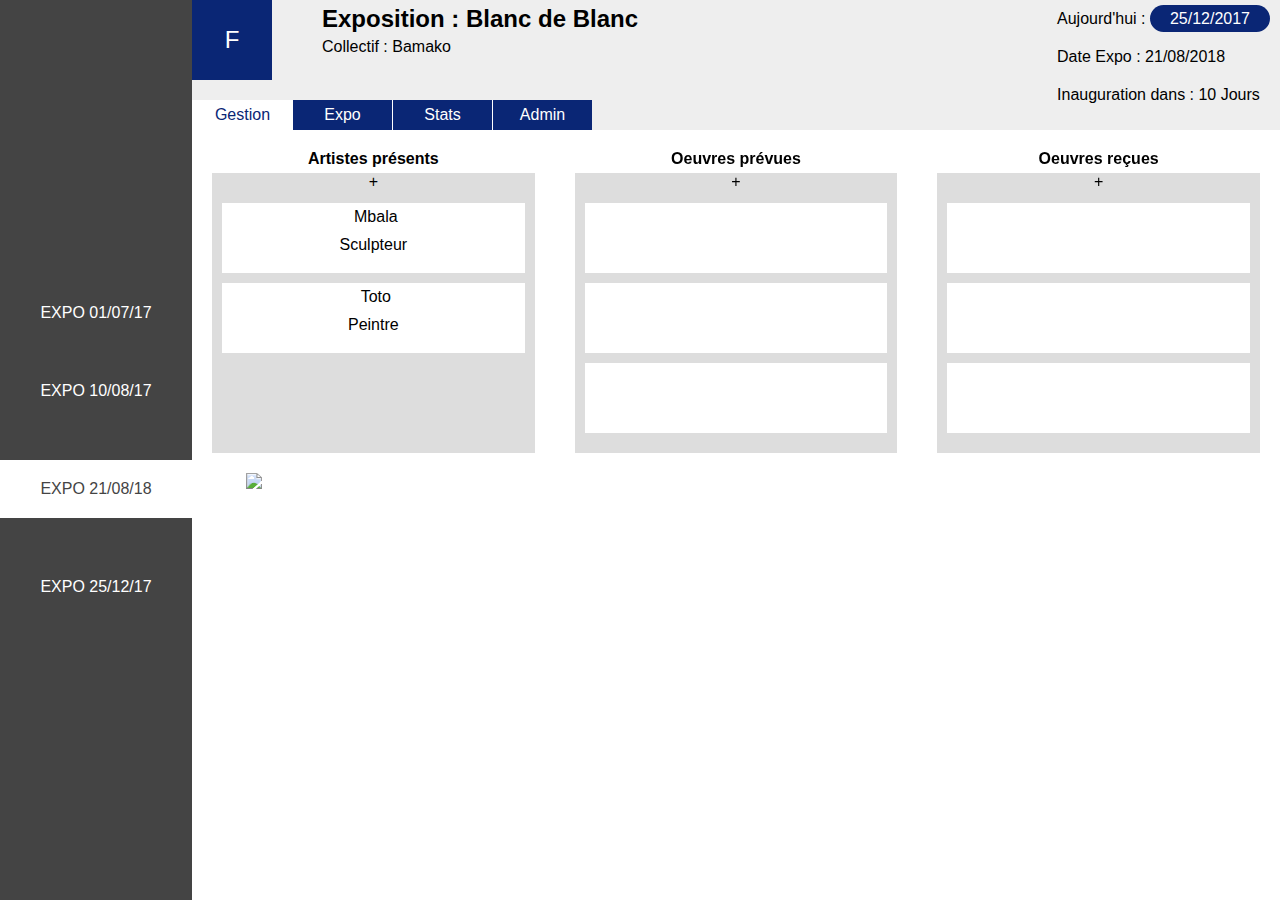
==== ebauche/index.html @ 47076c6b "ajout des fichier ebauche" ====
<!doctype html>
<html>
    <head>
        <meta charset="utf-8">
        <meta name="description" content="">
        <meta name="viewport" content="width=device-width, initial-scale=1">
        <title>Untitled</title>
        <link rel="stylesheet" href="style.css">
        <link rel="stylesheet" href="http://code.ionicframework.com/ionicons/2.0.1/css/ionicons.min.css">
    </head>
    <body>

    <div class="container">	
	
		<header>
        	<a class="avatar deco" href="">F<i class="ion-log-out"></i></a>

        	<div class="expoInfo">
        		<h2>Exposition : Blanc de Blanc</h2>
        		<span>Collectif : Bamako</span>
        	</div>
        	<div class="timeLine">
        		<ul>
        			<li><span>Aujourd'hui : </span><a href="" class="button date">25/12/2017</a></li>
        			<li><span>Date Expo : </span>21/08/2018</li>
        			<li><span>Inauguration dans : </span> 10 Jours</li>
        		</ul>
        	</div>
    	</header>
		
    	<div class="content">
			<div class="onglet onglet-actif gestion">
	        	<div class="onglet-title">
	        		Gestion
	        	</div>
	        	<div class="onglet-content">
	        		<section class="list artistes">
	        			<div class="cards">
	        				<h4>Artistes présents</h4>
	        				<a href=""><div class="addCard">+</div></a>
	        				<div class="contain-cards">
		        				<ul>
		        					<li><img src="http://via.placeholder.com/40X40" alt=""><span>Mbala</span><span>Sculpteur</span></li>
		        					<li><img src="http://via.placeholder.com/40X40" alt=""><span>Toto</span><span>Peintre</span></li>
		        				</ul>
		        			</div>
	        			</div>
	        		</section>
	        		<section class="list oeuvres">
	        			<div class="cards">
	        				<h4>Oeuvres prévues</h4>
	        				<a href=""><div class="addCard">+</div></a>
	        				<div class="contain-cards">
		        				<ul>
		        					<li></li>
		        					<li></li>
		        					<li></li>
		        					<li></li>
		        					<li></li>
		        					<li></li>
		        					<li></li>
		        				</ul>
		        			</div>
	        			</div>
	        		</section>
	        		<section class="list recues">
	        			<div class="cards">
	        				<h4>Oeuvres reçues</h4>
	        				<a href=""><div class="addCard">+</div></a>
	        				<div class="contain-cards">
		        				<ul>
		        					<li></li>
		        					<li></li>
		        					<li></li>
		        					<li></li>
		        					<li></li>
		        					<li></li>
		        					<li></li>
		        				</ul>
		        			</div>
	        			</div>
	        		</section>
	        		
					<div class="plan">
						<img src="http://via.placeholder.com/1500X520" alt="plan">
					</div>
					
	        	</div>
	        </div>
	        <div class="onglet">
	        	<div class="onglet-title">
	        		Expo
	        	</div>
	        	<div class="onglet-content">
	        		<form action="">
	        			<label for="nom">Nom expo</label>
	        			<input type="text" name="nom" id="nom"><br>
	        			<label for="date">Date expo</label>
	        			<input type="text" name="dateExpo" id="dateExpo"><br>
	        			<input type="submit" value="enregistrer">
	        			<input type="submit" value="Modifier">
	        			<input type="submit" value="Supprimer">
	        		</form>
	        	</div>
	        </div>
	        <div class="onglet">
	        	<div class="onglet-title">
	        		Stats
	        	</div>
	        	<div class="onglet-content">
	        		<div class="stat-content">
		        		<div class="stat">
		        			<div class="imgStat">
		        				<img src="stat.jpg" alt="stat1">
		        			</div>
		        			<div class="explain">
		        				Lorem ipsum dolor sit amet, consectetur adipisicing elit. Quidem iure voluptates, exercitationem mollitia placeat quod aliquam nesciunt quasi culpa illum, nulla reiciendis neque consectetur debitis ratione ducimus voluptatem minima error sequi sit! Non dicta, sapiente facere modi voluptates possimus id laborum eius cum rem tempore in sed voluptatum et ducimus magni iusto mollitia fuga suscipit quam alias reprehenderit earum. Excepturi dolorem, nihil perferendis. Accusantium consectetur sequi recusandae, consequatur modi nemo maxime aliquid ratione odit sapiente id, deleniti, at perferendis autem sit distinctio quam placeat! Magni blanditiis nisi, voluptates hic accusamus sit id incidunt cumque rem, eius suscipit saepe mollitia! Suscipit.
		        			</div>
		        		</div>
		        		<div class="stat">
		        			<div class="imgStat">
		        				<img src="stat2.jpg" alt="stat1">
		        			</div>
		        			<div class="explain">
		        				Lorem ipsum dolor sit amet, consectetur adipisicing elit. Ducimus repellat fuga perspiciatis ex ea. Cum laborum consequuntur suscipit eligendi omnis saepe commodi itaque repellendus aperiam iste nam earum, repellat ea, laboriosam est animi soluta sint tempore minima a? Excepturi nesciunt sapiente molestiae, consectetur sequi maxime sit adipisci nulla iste, vitae vero sint hic ipsa magni voluptatum rerum temporibus incidunt vel soluta non quisquam nobis dignissimos. Suscipit dicta veritatis velit quos consequuntur accusantium quaerat? Repellendus sint neque eius enim voluptatem quisquam soluta omnis iusto reiciendis debitis facere necessitatibus excepturi porro consectetur hic modi ullam id minus, perspiciatis consequuntur voluptatibus illo deserunt?
		        			</div>
		        		</div>
		        	</div>
	        	</div>
	        </div>
	        <div class="onglet">
	        	<div class="onglet-title">
	        		Admin
	        	</div>
	        	<div class="onglet-content">
	        		<form action="">
	        			<label for="nom">Nom Collaborateur</label>
	        			<input type="text" name="nom" id="nom"><br>
	        			<label for="date">Date Naissance</label>
	        			<input type="text" name="dateExpo" id="dateExpo">
	        			<input type="submit" value="Enregistrer">
	        			<input type="submit" value="Modifier">
	        			<input type="submit" value="Supprimer">
	        		</form>
	        	</div>
	        </div>
	    </div>

		<!-- <div class="down-content">
			<div class="plan">
				<img src="http://via.placeholder.com/700X250" alt="plan">
			</div>
		</div> -->

	</div>
	<aside class="sideBar">
		
		<a href=""><i class="flecheHor ion-ios-arrow-left"></i></a>
		<div class="sideMenu">
			<div class="searchLogo"><a class="search" href="#"><i class="ion-ios-search"></i><!-- <img src="../search.png" alt=""> --></a></div>
			<a href=""><i class="flecheVert ion-ios-arrow-up"></i></a>
			
			<ul>
				<li><a href="#">EXPO 01/07/17</a></li>
				<li><a href="#">EXPO 10/08/17</a></li>
				<li><a class="active-expo" href="#">EXPO 21/08/18</a></li>
				<li><a href="#">EXPO 25/12/17</a></li>
			</ul>		
			<a href=""><i class="flecheVert ion-ios-arrow-down"></i></a>
			<div class="addLogo">
				<a class="add" href="#"><i class="ion-ios-plus-outline"></i></a>
			</div>
		</div>
		
		<a href=""><i class="flecheHor ion-ios-arrow-right"></i></a>
	</aside>

	<div class="menu-portrait">
		<div class="searchMenu"><a class="search" href="#"><i class="ion-ios-search"></i></a></div>
		<div class="addMenu"><a class="add" href="#"><i class="ion-ios-plus-outline"></i></a></div>
	</div>

		
	<script
  	src="https://code.jquery.com/jquery-3.2.1.min.js"
  	integrity="sha256-hwg4gsxgFZhOsEEamdOYGBf13FyQuiTwlAQgxVSNgt4="
  	crossorigin="anonymous"></script>
  <script src="script.js"></script>
    </body>
</html>
---- ebauche/style.css ----
* {
	box-sizing: border-box;
	margin: 0;
	padding: 0;
}

a {
	text-decoration: none;
	color: #fff;
}

ul {
	list-style: none;
}

a.button {
	background-color: #0A2675;
	height: 40px;
	padding: 5px 20px;
	border-radius: 40px;

}

body {
	font-size: 0;
	font-family: sans-serif;
}

	.sideBar {
		display: flex;
		flex-direction: column;
		justify-content: center;
		position: absolute;
		top: 0;
		left: 0;
		bottom: 0;
		vertical-align: top;
		font-size: 16px;
		width: 15%;
		background-color: #444;
		color: #fff;
		text-align: center;
	}
		.searchLogo {
			display: block;
			font-size: 4em;
			padding-bottom: 40px;
		}

		.sideMenu {
			
		}

			.flecheHor {
				display: none;
			}
			.flecheVert {
				width: 40px;
				height: 40px;
				font-size: 4em;
			}

			.sideMenu li {
				padding: 30px 0 ;
			}
			a.active-expo {
				display: block;
				padding: 20px 0;
				background-color: #fff;
				color: #444;
			}

			
			.addLogo  {
				display: block;
				font-size: 4em;
				padding-top: 40px;

			}
	.container {
		position: absolute;
		bottom: 0;
		top: 0px;
		left: 15%;
		right: 0;
		display: inline-block;
		width: 85%;
		font-size: 16px;
		/*margin-left: 15%;*/
		overflow-x: hidden;
		overflow-y: auto;
	
	}
	
		header {
			/*margin-left: 15%;*/
			font-size: 16px;
			height: 130px;
			background-color: #eee;
			/*overflow: auto;*/
		}
			.avatar	{
				position: relative;
				float: left;
				width: 80px;
				height: 80px;
				background-color: #0A2675;
				color: #fff;
				font-size: 24px;
				text-align: center;
				line-height: 80px;
			}

				.deco i {
					/*display: inline-block;*/
					position: absolute;
					font-size: 1.2em;
					top: 25px;
					bottom: 0;
					right: 3px;
					/*line-height: 30px;
					margin-top: 90px;*/
				}

			.timeLine {
				float: right;
				display: inline-block;
				vertical-align: top;
				/*width: 250px;*/
			}

				.timeLine ul li {
					padding: 10px;
				}
				.timeLine ul li span {
					width: 250px;
				}

			.expoInfo {
				display: inline-block;
			}
				.expoInfo h2 {
					margin-left: 50px;
					/*text-align: center;*/
					padding-top: 5px;
					padding-bottom: 5px;
				}
				.expoInfo span {
					display: block;
					margin-left: 50px;
				}

		
	 	.content {
	 		position: relative;
	 		top: 0;
	 		bottom: 100px;
	 		/*position: relative;
	 		left: 0;
	 		right: 0;
	 		top: -30px;
	 		bottom: 0;*/
	 	}
			.onglet	{
				position: relative;
				top: -30px;
				/*float: left;*/
				/*text-align: center;*/
			}

				.onglet-title {
					float: left;
					width: 100px;
					height: 30px;
					line-height: 30px;
					color: #fff;
					background-color: #0A2675;
					text-align: center;
					border-left: 1px solid #fff;

				}
				.onglet-title:hover {
					cursor: pointer;
					background-color: #fff;
					color: #0A2675;
				}
				.onglet:first-child {
					border: none;
				}
				.onglet-actif .onglet-title {
					background-color: #fff;
					color: #0A2675;

				}

				.onglet-content {
					position: absolute;
					top: 30px;
					width: 100%;
					/*height: 800px;*/
					display: none;
					
					font-size: 0;


				}


				.onglet-actif .onglet-content {
					display: block;
					/*overflow-y: scroll;*/
					/*overflow-x: hidden;*/
				}
					label {
						display: inline-block;
						text-align: left;
						width: 200px;
						font-size: 16px;
						color: black;
					}
					input {
						padding: 5px;
						margin: 20px;
					}
					form {
						width: 600px;
						height: 400px;
						margin: 50px auto;
						padding: 50px;
						text-align: center;
						background-color: #ddd;
					}

					.stat {
						font-size: 0px;
						padding: 20px;
					}
						.stat-content {
							padding-top: 30px;
						}
							.imgStat {
								display: inline-block;
								width: 25%;
								font-size: 16px;
							}
								.imgStat img {
									width: 100%;
									height: auto;
								}
							.explain {
								font-size: 16px;
								display: inline-block;
								vertical-align: top;
								width: 75%;
								text-align: left;
								padding: 15px;

							}
		
					.list {
						display: inline-block;
						vertical-align: top;
						width: 33.333%;
						font-size: 16px;
					}

						.cards {
							padding: 20px;
							text-align: center;
						}
							.contain-cards {
								background-color: #ddd;
								padding-bottom: 10px;
							}
							.cards ul {
								background-color: #ddd;
								min-height: 250px;
								max-height: 250px;
								overflow: auto;
							}

							.addCard {
								margin-top: 5px;
								text-align: center;
								background-color: #ddd;
								height: 20px;
								color: #000;
							}

							.cards li {
								/*width: 200px;*/
								height: 70px;
								margin: 10px;
								background-color: #fff;
							}
							.cards li span {
								display: block;
								padding: 5px;
								
							}
							.cards li img {
								float: left;
								padding: 5px;
							}
							.cards li:hover {
								cursor: pointer;
							}

			.plan {
				padding-bottom: 20px;
				width: 90%;
				height: auto;
				margin: 0 auto;
			}
				.plan img {
					width: 100%;
					height: auto;
				}


@media all and (max-width: 800px) {
	header {
		margin-top: 80px;
		font-size: 16px;
		margin-left: 0;
	}

	.container {
		width: 100%;
		left: 0;
		
	}
	
	.sideBar * {
		margin: 0;
		padding: 0;

	}
	.sideBar {
		flex-direction: row;
		position: absolute;
		width: 100%;
		height: 80px;
		font-size: 0;
	}

		.searchLogo {
			display: none;
		}

		.flecheVert {
			display: none;
		}
		.flecheHor {
			display: inline-block;
			font-size: 42px;
			line-height: 80px;
			padding: 0 20px;
		}

		.sideMenu {
			display: inline-block;
			height: 80px;
			
			
		}

			.sideMenu ul {
				height: 80px;
			}
			.sideMenu li {
				display: inline-block;
				padding: 0;
				vertical-align: middle;

			}

			.sideMenu li a {
				display: inline-block;
				padding: 32px 15px;
				vertical-align: middle;
				/*height: 100px;*/
				font-size: 16px;
				
			}

			a.active-expo {
				display: block;
				background-color: #fff;
				color: #444;
			}
		
			.addLogo a.add {
				display: none;
			}

	.menu-portrait {
		position: absolute;
		bottom: 0;
		left: 0;
		right: 0;
		font-size: 0;
	}

		.searchMenu {
			display: inline-block;
			width: 50%;
			height: 80px;
			background-color: #444;
			color: #fff;
			line-height: 80px;
			text-align: center;
			font-size: 42px;
			border-right: 1px solid #fff;
		}

		.addMenu {
			display: inline-block;
			width: 50%;
			height: 80px;
			line-height: 80px;
			text-align: center;
			background-color: #444;
			color: #fff;
			font-size: 42px;
		}
	
	.cards ul {
		min-height: 300px;
		max-height: 300px;
	}
	.down-content {
		/*margin-top: 20px;*/
	}
}


@media all and (min-width: 1450px) {
	
	.container {
		width: 90%;
		left: 10%;
		
	}
		header {
		height: 200px;
		font-size: 16px;
		margin-left: 0;
		}
		.avatar {
			width: 120px;
			height: 120px;
			font-size: 2.5em;
			line-height: 120px;
		}
		.onglet {
			top: -50px;
		}
			.onglet-content {
				text-align: center;
				top: 50px;
				padding-left: 7%;
				padding-right: 7%;
			}
				.onglet-title {
					width: 250px;
					height: 50px;
					line-height: 50px;
				}
				.addCard {
					height: 50px;
					line-height: 50px;
					font-size: 2em;
				}

		.sideBar {
			width: 10%;
			font-size: 0;
		}
			.sideMenu {
				display: inline-block;
				font-size: 16px;
			}
				.sideMenu li a {
					padding: 40px 15px;
					/*vertical-align: middle;*/
					text-align: center;
					/*font-size: 16px;*/
				}
		.plan {
			width: 97%;
		}
	
}
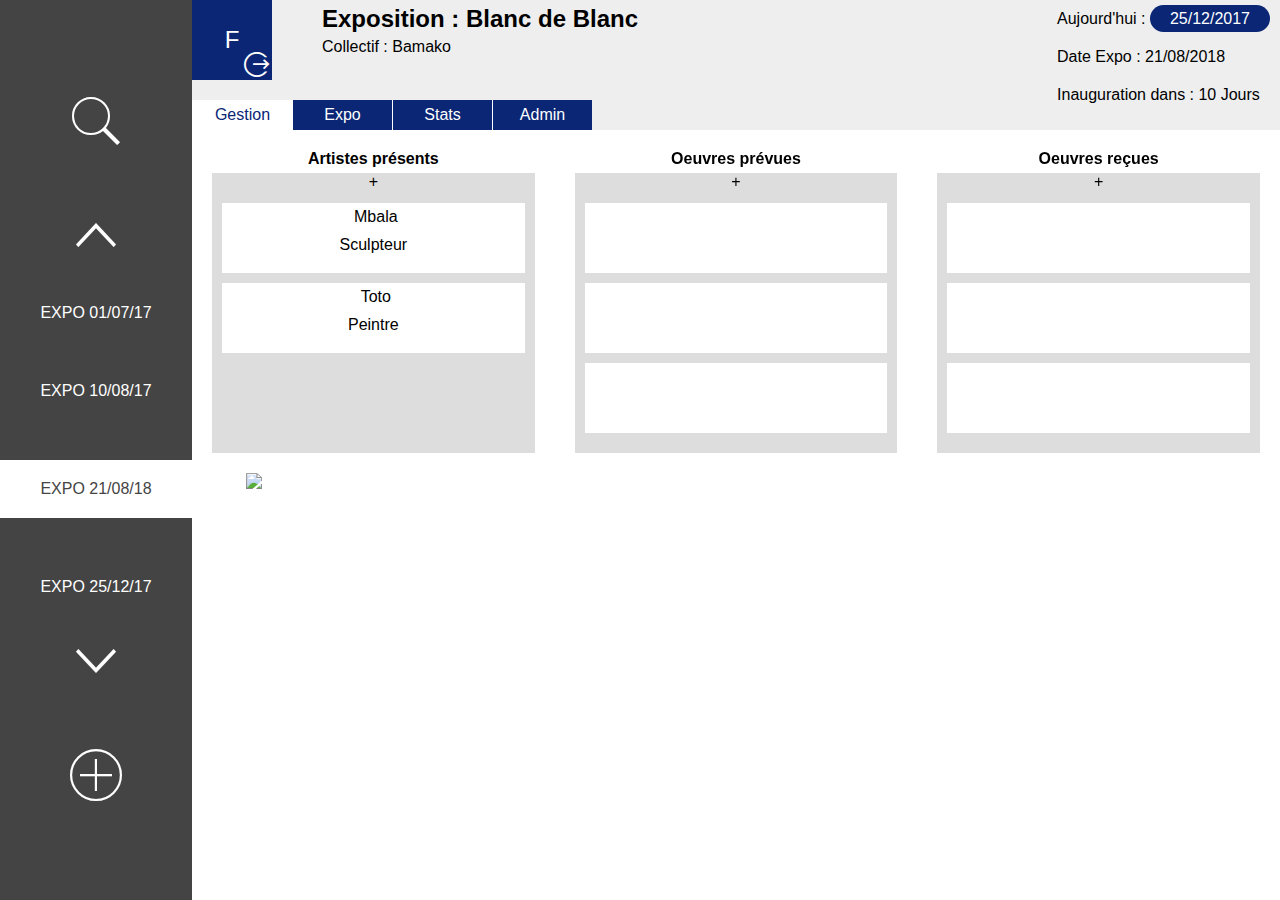
==== commit 523ac839: "modification arborescence et ajout cdn en local" ====
--- a/ebauche/index.html
+++ b/ebauche/index.html
@@ -5,8 +5,8 @@
         <meta name="description" content="">
         <meta name="viewport" content="width=device-width, initial-scale=1">
         <title>Untitled</title>
-        <link rel="stylesheet" href="style.css">
-        <link rel="stylesheet" href="http://code.ionicframework.com/ionicons/2.0.1/css/ionicons.min.css">
+        <link rel="stylesheet" href="css/style.css">
+        <link rel="stylesheet" href="css/ionicons.min.css">
     </head>
     <body>
 
@@ -111,7 +111,7 @@
 	        		<div class="stat-content">
 		        		<div class="stat">
 		        			<div class="imgStat">
-		        				<img src="stat.jpg" alt="stat1">
+		        				<img src="img/stat.jpg" alt="stat1">
 		        			</div>
 		        			<div class="explain">
 		        				Lorem ipsum dolor sit amet, consectetur adipisicing elit. Quidem iure voluptates, exercitationem mollitia placeat quod aliquam nesciunt quasi culpa illum, nulla reiciendis neque consectetur debitis ratione ducimus voluptatem minima error sequi sit! Non dicta, sapiente facere modi voluptates possimus id laborum eius cum rem tempore in sed voluptatum et ducimus magni iusto mollitia fuga suscipit quam alias reprehenderit earum. Excepturi dolorem, nihil perferendis. Accusantium consectetur sequi recusandae, consequatur modi nemo maxime aliquid ratione odit sapiente id, deleniti, at perferendis autem sit distinctio quam placeat! Magni blanditiis nisi, voluptates hic accusamus sit id incidunt cumque rem, eius suscipit saepe mollitia! Suscipit.
@@ -119,7 +119,7 @@
 		        		</div>
 		        		<div class="stat">
 		        			<div class="imgStat">
-		        				<img src="stat2.jpg" alt="stat1">
+		        				<img src="img/stat2.jpg" alt="stat1">
 		        			</div>
 		        			<div class="explain">
 		        				Lorem ipsum dolor sit amet, consectetur adipisicing elit. Ducimus repellat fuga perspiciatis ex ea. Cum laborum consequuntur suscipit eligendi omnis saepe commodi itaque repellendus aperiam iste nam earum, repellat ea, laboriosam est animi soluta sint tempore minima a? Excepturi nesciunt sapiente molestiae, consectetur sequi maxime sit adipisci nulla iste, vitae vero sint hic ipsa magni voluptatum rerum temporibus incidunt vel soluta non quisquam nobis dignissimos. Suscipit dicta veritatis velit quos consequuntur accusantium quaerat? Repellendus sint neque eius enim voluptatem quisquam soluta omnis iusto reiciendis debitis facere necessitatibus excepturi porro consectetur hic modi ullam id minus, perspiciatis consequuntur voluptatibus illo deserunt?
@@ -181,10 +181,7 @@
 	</div>
 
 		
-	<script
-  	src="https://code.jquery.com/jquery-3.2.1.min.js"
-  	integrity="sha256-hwg4gsxgFZhOsEEamdOYGBf13FyQuiTwlAQgxVSNgt4="
-  	crossorigin="anonymous"></script>
-  <script src="script.js"></script>
+		<script src="js/jquery-min-3.2.1.js"></script>
+  		<script src="js/script.js"></script>
     </body>
 </html>--- a/ebauche/css/style.css
+++ b/ebauche/css/style.css
@@ -0,0 +1,494 @@
+* {
+	box-sizing: border-box;
+	margin: 0;
+	padding: 0;
+}
+
+a {
+	text-decoration: none;
+	color: #fff;
+}
+
+ul {
+	list-style: none;
+}
+
+a.button {
+	background-color: #0A2675;
+	height: 40px;
+	padding: 5px 20px;
+	border-radius: 40px;
+
+}
+
+body {
+	font-size: 0;
+	font-family: sans-serif;
+}
+
+	.sideBar {
+		display: flex;
+		flex-direction: column;
+		justify-content: center;
+		position: absolute;
+		top: 0;
+		left: 0;
+		bottom: 0;
+		vertical-align: top;
+		font-size: 16px;
+		width: 15%;
+		background-color: #444;
+		color: #fff;
+		text-align: center;
+	}
+		.searchLogo {
+			display: block;
+			font-size: 4em;
+			padding-bottom: 40px;
+		}
+
+		.sideMenu {
+			
+		}
+
+			.flecheHor {
+				display: none;
+			}
+			.flecheVert {
+				width: 40px;
+				height: 40px;
+				font-size: 4em;
+			}
+
+			.sideMenu li {
+				padding: 30px 0 ;
+			}
+			a.active-expo {
+				display: block;
+				padding: 20px 0;
+				background-color: #fff;
+				color: #444;
+			}
+
+			
+			.addLogo  {
+				display: block;
+				font-size: 4em;
+				padding-top: 40px;
+
+			}
+	.container {
+		position: absolute;
+		bottom: 0;
+		top: 0px;
+		left: 15%;
+		right: 0;
+		display: inline-block;
+		width: 85%;
+		font-size: 16px;
+		/*margin-left: 15%;*/
+		overflow-x: hidden;
+		overflow-y: auto;
+	
+	}
+	
+		header {
+			/*margin-left: 15%;*/
+			font-size: 16px;
+			height: 130px;
+			background-color: #eee;
+			/*overflow: auto;*/
+		}
+			.avatar	{
+				position: relative;
+				float: left;
+				width: 80px;
+				height: 80px;
+				background-color: #0A2675;
+				color: #fff;
+				font-size: 24px;
+				text-align: center;
+				line-height: 80px;
+			}
+
+				.deco i {
+					/*display: inline-block;*/
+					position: absolute;
+					font-size: 1.2em;
+					top: 25px;
+					bottom: 0;
+					right: 3px;
+					/*line-height: 30px;
+					margin-top: 90px;*/
+				}
+
+			.timeLine {
+				float: right;
+				display: inline-block;
+				vertical-align: top;
+				/*width: 250px;*/
+			}
+
+				.timeLine ul li {
+					padding: 10px;
+				}
+				.timeLine ul li span {
+					width: 250px;
+				}
+
+			.expoInfo {
+				display: inline-block;
+			}
+				.expoInfo h2 {
+					margin-left: 50px;
+					/*text-align: center;*/
+					padding-top: 5px;
+					padding-bottom: 5px;
+				}
+				.expoInfo span {
+					display: block;
+					margin-left: 50px;
+				}
+
+		
+	 	.content {
+	 		position: relative;
+	 		top: 0;
+	 		bottom: 100px;
+	 		/*position: relative;
+	 		left: 0;
+	 		right: 0;
+	 		top: -30px;
+	 		bottom: 0;*/
+	 	}
+			.onglet	{
+				position: relative;
+				top: -30px;
+				/*float: left;*/
+				/*text-align: center;*/
+			}
+
+				.onglet-title {
+					float: left;
+					width: 100px;
+					height: 30px;
+					line-height: 30px;
+					color: #fff;
+					background-color: #0A2675;
+					text-align: center;
+					border-left: 1px solid #fff;
+
+				}
+				.onglet-title:hover {
+					cursor: pointer;
+					background-color: #fff;
+					color: #0A2675;
+				}
+				.onglet:first-child {
+					border: none;
+				}
+				.onglet-actif .onglet-title {
+					background-color: #fff;
+					color: #0A2675;
+
+				}
+
+				.onglet-content {
+					position: absolute;
+					top: 30px;
+					width: 100%;
+					/*height: 800px;*/
+					display: none;
+					
+					font-size: 0;
+
+
+				}
+
+
+				.onglet-actif .onglet-content {
+					display: block;
+					/*overflow-y: scroll;*/
+					/*overflow-x: hidden;*/
+				}
+					label {
+						display: inline-block;
+						text-align: left;
+						width: 200px;
+						font-size: 16px;
+						color: black;
+					}
+					input {
+						padding: 5px;
+						margin: 20px;
+					}
+					form {
+						width: 600px;
+						height: 400px;
+						margin: 50px auto;
+						padding: 50px;
+						text-align: center;
+						background-color: #ddd;
+					}
+
+					.stat {
+						font-size: 0px;
+						padding: 20px;
+					}
+						.stat-content {
+							padding-top: 30px;
+						}
+							.imgStat {
+								display: inline-block;
+								width: 25%;
+								font-size: 16px;
+							}
+								.imgStat img {
+									width: 100%;
+									height: auto;
+								}
+							.explain {
+								font-size: 16px;
+								display: inline-block;
+								vertical-align: top;
+								width: 75%;
+								text-align: left;
+								padding: 15px;
+
+							}
+		
+					.list {
+						display: inline-block;
+						vertical-align: top;
+						width: 33.333%;
+						font-size: 16px;
+					}
+
+						.cards {
+							padding: 20px;
+							text-align: center;
+						}
+							.contain-cards {
+								background-color: #ddd;
+								padding-bottom: 10px;
+							}
+							.cards ul {
+								background-color: #ddd;
+								min-height: 250px;
+								max-height: 250px;
+								overflow: auto;
+							}
+
+							.addCard {
+								margin-top: 5px;
+								text-align: center;
+								background-color: #ddd;
+								height: 20px;
+								color: #000;
+							}
+
+							.cards li {
+								/*width: 200px;*/
+								height: 70px;
+								margin: 10px;
+								background-color: #fff;
+							}
+							.cards li span {
+								display: block;
+								padding: 5px;
+								
+							}
+							.cards li img {
+								float: left;
+								padding: 5px;
+							}
+							.cards li:hover {
+								cursor: pointer;
+							}
+
+			.plan {
+				padding-bottom: 20px;
+				width: 90%;
+				height: auto;
+				margin: 0 auto;
+			}
+				.plan img {
+					width: 100%;
+					height: auto;
+				}
+
+
+@media all and (max-width: 800px) {
+	header {
+		margin-top: 80px;
+		font-size: 16px;
+		margin-left: 0;
+	}
+
+	.container {
+		width: 100%;
+		left: 0;
+		
+	}
+	
+	.sideBar * {
+		margin: 0;
+		padding: 0;
+
+	}
+	.sideBar {
+		flex-direction: row;
+		position: absolute;
+		width: 100%;
+		height: 80px;
+		font-size: 0;
+	}
+
+		.searchLogo {
+			display: none;
+		}
+
+		.flecheVert {
+			display: none;
+		}
+		.flecheHor {
+			display: inline-block;
+			font-size: 42px;
+			line-height: 80px;
+			padding: 0 20px;
+		}
+
+		.sideMenu {
+			display: inline-block;
+			height: 80px;
+			
+			
+		}
+
+			.sideMenu ul {
+				height: 80px;
+			}
+			.sideMenu li {
+				display: inline-block;
+				padding: 0;
+				vertical-align: middle;
+
+			}
+
+			.sideMenu li a {
+				display: inline-block;
+				padding: 32px 15px;
+				vertical-align: middle;
+				/*height: 100px;*/
+				font-size: 16px;
+				
+			}
+
+			a.active-expo {
+				display: block;
+				background-color: #fff;
+				color: #444;
+			}
+		
+			.addLogo a.add {
+				display: none;
+			}
+
+	.menu-portrait {
+		position: absolute;
+		bottom: 0;
+		left: 0;
+		right: 0;
+		font-size: 0;
+	}
+
+		.searchMenu {
+			display: inline-block;
+			width: 50%;
+			height: 80px;
+			background-color: #444;
+			color: #fff;
+			line-height: 80px;
+			text-align: center;
+			font-size: 42px;
+			border-right: 1px solid #fff;
+		}
+
+		.addMenu {
+			display: inline-block;
+			width: 50%;
+			height: 80px;
+			line-height: 80px;
+			text-align: center;
+			background-color: #444;
+			color: #fff;
+			font-size: 42px;
+		}
+	
+	.cards ul {
+		min-height: 300px;
+		max-height: 300px;
+	}
+	.down-content {
+		/*margin-top: 20px;*/
+	}
+}
+
+
+@media all and (min-width: 1450px) {
+	
+	.container {
+		width: 90%;
+		left: 10%;
+		
+	}
+		header {
+		height: 200px;
+		font-size: 16px;
+		margin-left: 0;
+		}
+		.avatar {
+			width: 120px;
+			height: 120px;
+			font-size: 2.5em;
+			line-height: 120px;
+		}
+		.onglet {
+			top: -50px;
+		}
+			.onglet-content {
+				text-align: center;
+				top: 50px;
+				padding-left: 7%;
+				padding-right: 7%;
+			}
+				.onglet-title {
+					width: 250px;
+					height: 50px;
+					line-height: 50px;
+				}
+				.addCard {
+					height: 50px;
+					line-height: 50px;
+					font-size: 2em;
+				}
+
+		.sideBar {
+			width: 10%;
+			font-size: 0;
+		}
+			.sideMenu {
+				display: inline-block;
+				font-size: 16px;
+			}
+				.sideMenu li a {
+					padding: 40px 15px;
+					/*vertical-align: middle;*/
+					text-align: center;
+					/*font-size: 16px;*/
+				}
+		.plan {
+			width: 97%;
+		}
+	
+}